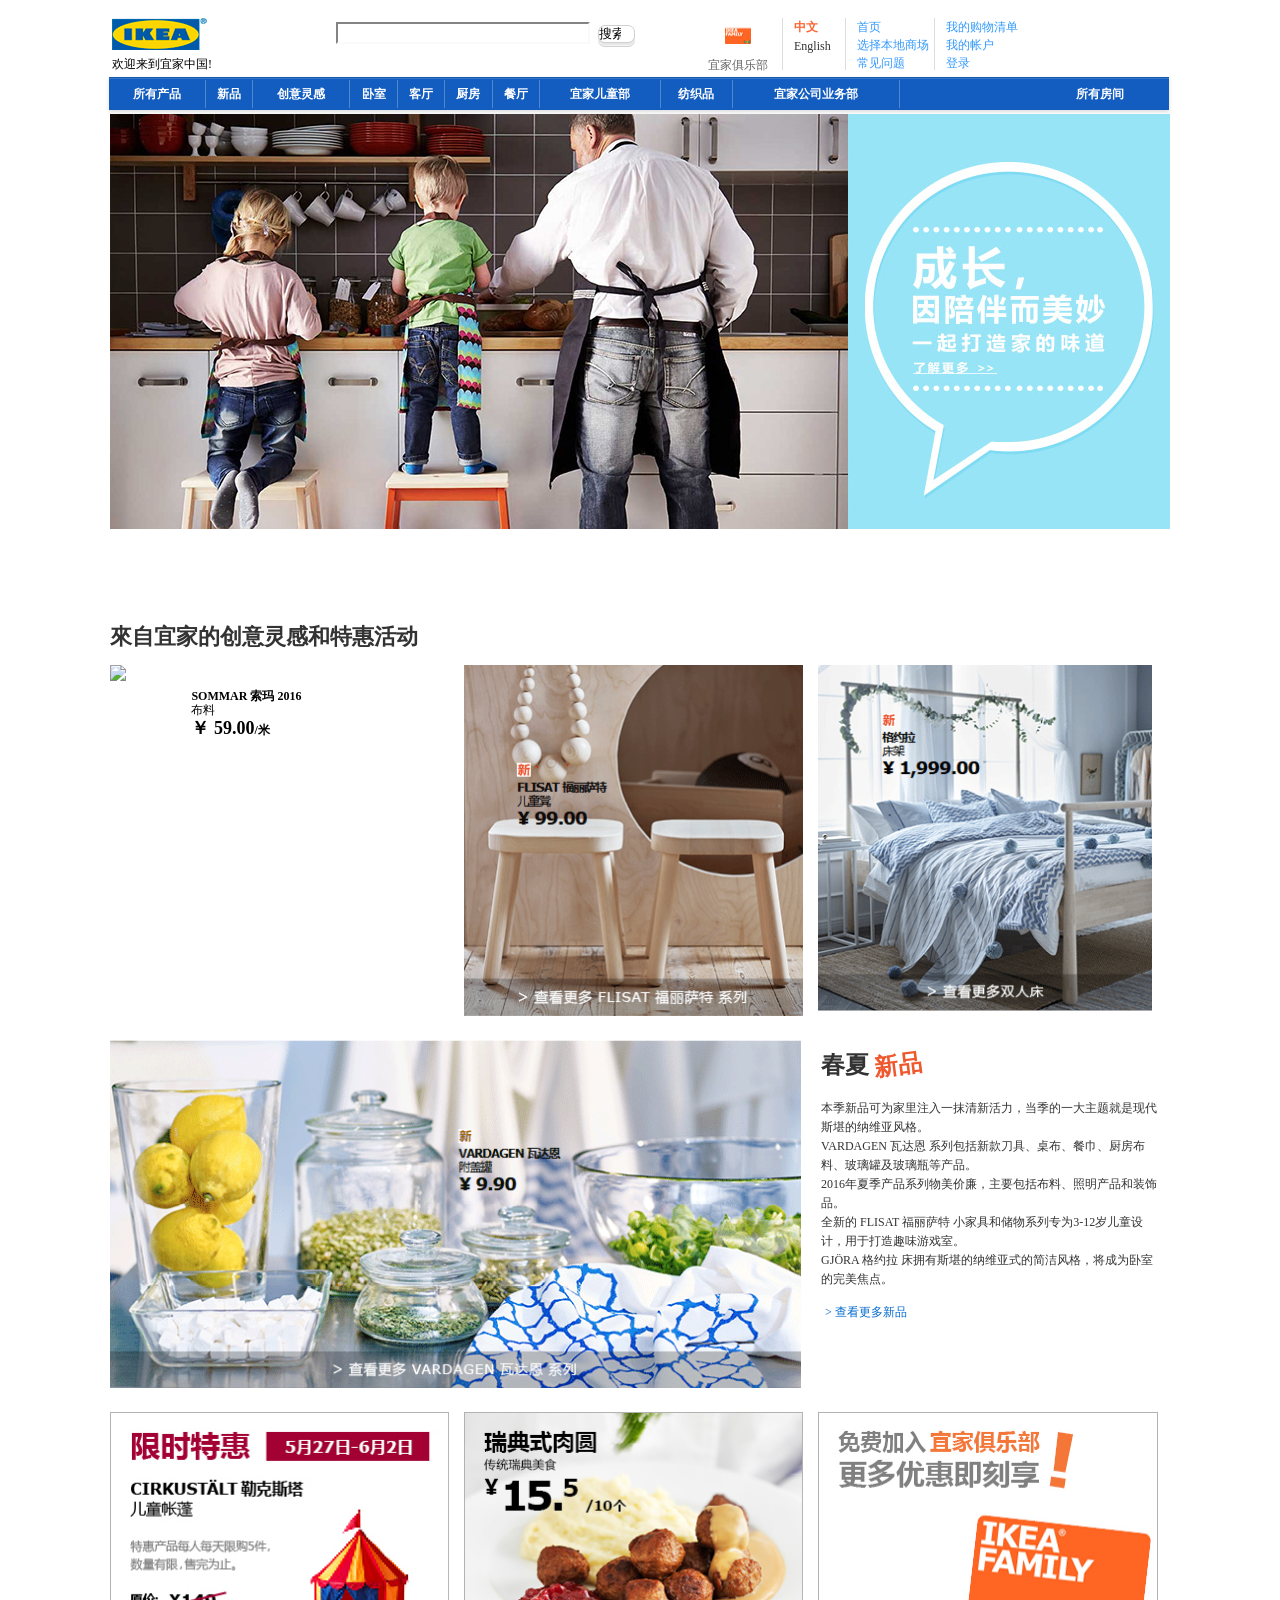
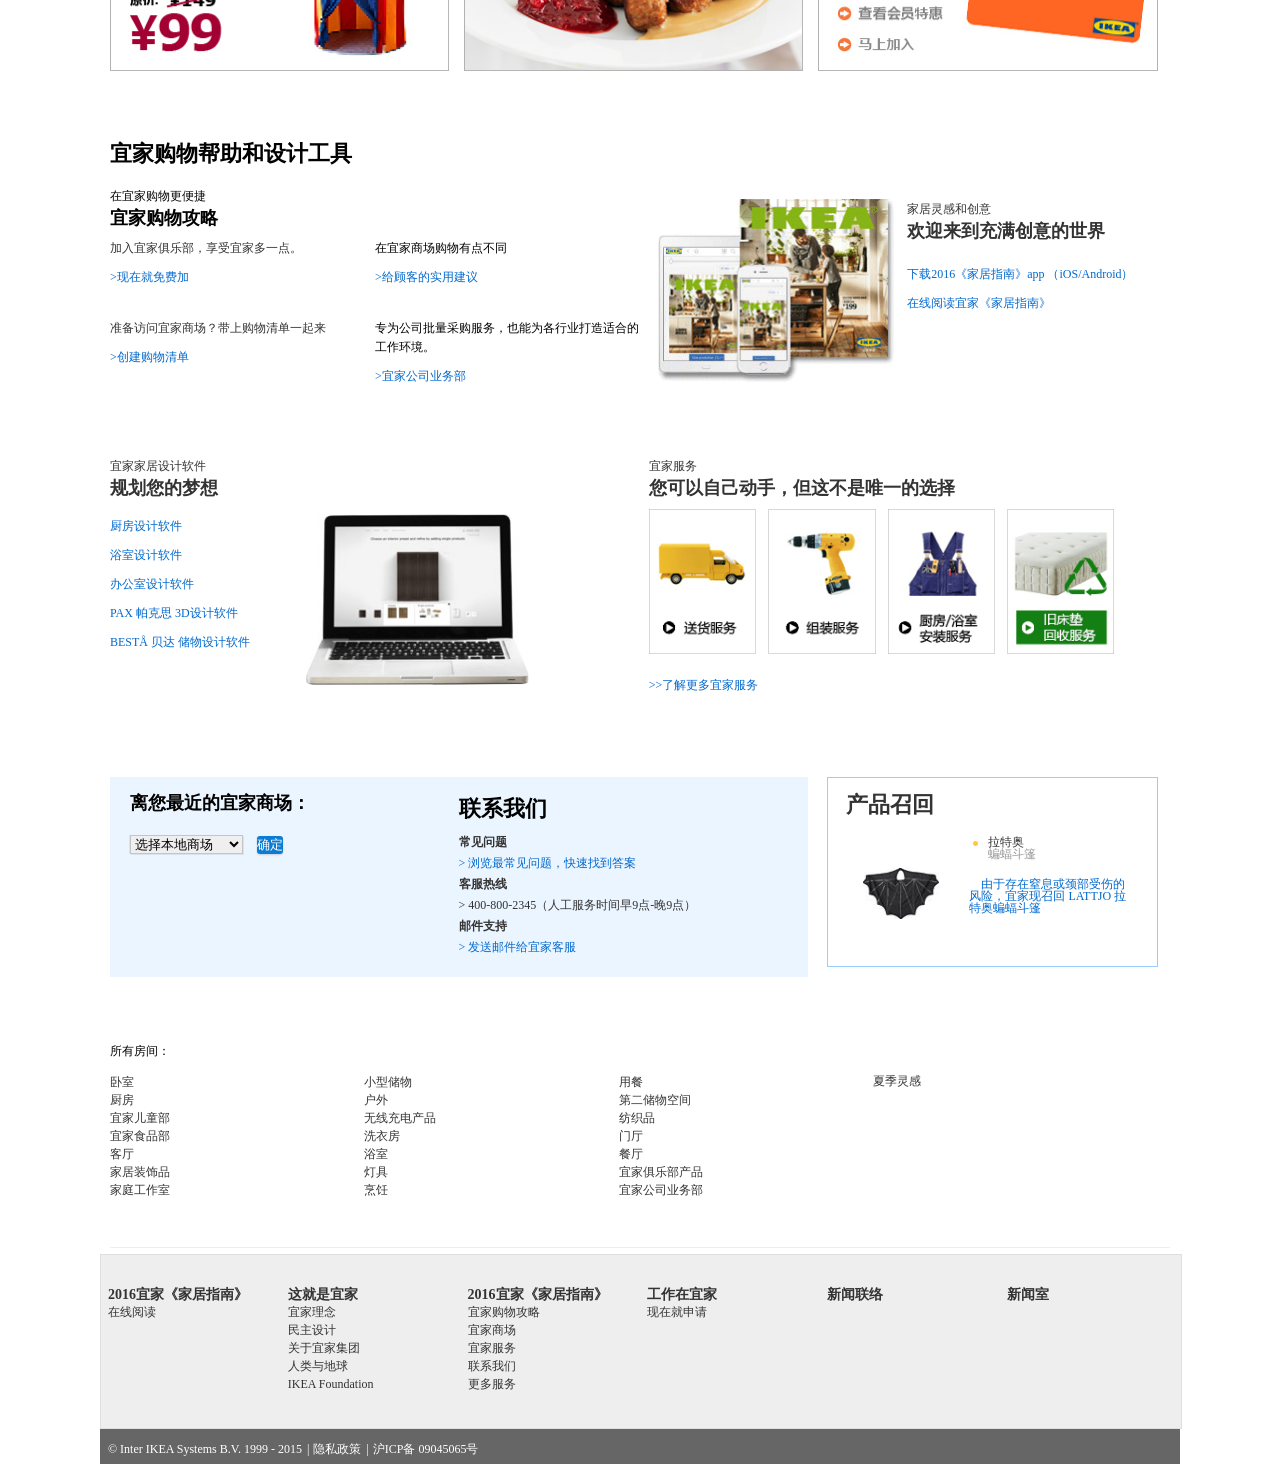
==== index.html @ e4743ed7 "yijia" ====
<!doctype html>
<html>
<head>
<meta charset="utf-8">
<meta name="viewport" content="width=device-width,initial-scale=1">
<title>首页</title>

<link href="CSS/base-index.css" rel="stylesheet" type="text/css">
<link href="CSS/index.css" rel="stylesheet" type="text/css">
<link href="CSS/media-index.css" rel="stylesheet" type="text/css">
</head>

<body>
	<div class="wrap">
    	<header>
        	<div class="logo"><a href="#"><img src="images/logo.gif"/></a><p>欢迎来到宜家中国!</p></div>
            <form>
            	<input class="text" type="text"/><input class="search" type="search" value="搜索"/>
            </form>
            <div class="right">
            	<div class="box1">
                	<a href="#"><img src="images/familycard01.jpg"/></a>
                    <p><a href="#">宜家俱乐部</a></p>
                </div>
                <div class="box2">
                	<ul>
                    	<li><a href="#"><span>中文</span></a></li>
                        <li><a href="#">English</a></li>
                    </ul>
                </div>
                <div class="box3">
                	<ul>
                    	<li><a href="index.html">首页</a></li>
                        <li><a href="#">选择本地商场</a></li>
                        <li><a href="#">常见问题</a></li>
                    </ul>
                </div>
                <div class="box3">
                	<ul>
                    	<li><a href="#">我的购物清单</a></li>
                        <li><a href="#">我的帐户</a></li>
                        <li><a href="#">登录</a></li>
                    </ul>
                </div>
            </div>
        </header>
        
        
    	<nav class="pcnav">
        	<div class="inner">
            	<ul>
                	<li class="text1"><a href="all products.html">所有产品</a></li>
                    <li class="text2"><a href="new products.html">新品</a></li>
                    <li class="text3"><a href="ideas.html">创意灵感</a></li>
                    <li class="text4"><a href="bedroom.html">卧室</a></li>
                    <li class="text4"><a href="restroom.html">客厅</a></li>
                    <li class="text4"><a href="kitchen.html">厨房</a></li>
                    <li class="text4"><a href="restaurant.html">餐厅</a></li>
                  	<li class="text8"><a href="#">宜家儿童部</a></li>
                    <li class="text9"><a href="#">纺织品</a></li>
                    <li class="text10"><a href="#">宜家公司业务部</a></li>
                </ul>
                <p><a href="#">所有房间</a></p>
            </div>
            <nav class="mebilnav"><img src="images/aaa_03.png"/></nav>
        </nav>
        
        
        <div class="banner">
        	<div class="banner-top">
            	<div class="banner-left"></div>
            	<div class="banner-mid"><img src="images/awgc_pc_zh.jpg"/></div>
            	<div class="banner-right"></div>
            </div>
            <div class="banner-bot">
            	<div class="pic"></div>
                <div class="pic"></div>
                <div class="pic"></div>
                <div class="pic"></div>
            </div>
        	
        </div>
   
   		<section>
        	<div class="page1">
            	<h2>來自宜家的创意灵感和特惠活动</h2>
                <div class="page1-one">
                	<div class="img1"><img src="../../../5月作业/images/图片.gif"><div class="page1-one-font"><h3><a href="#">SOMMAR 索玛 2016</a></h3><p><a href="#">布料</a></p><h4>￥ 59.00 </h4><span>/米</span></div><a href="#"><div class="cover"></div></a></div>
                    <div class="img2"><img src="images/shouye--bg_05.gif"/><a href="#"><div class="cover"></div></a></div>
                    <div class="img3"><img src="images/shouye--bg_07.gif"/><a href="#"><div class="cover"></div></a></div>
                </div>
                <div class="page1-two">
                	<div class="page1-two-pic"><img src="images/shouye--bg_12.gif"/><a href="#"><div class="cover"></div></a></div>
                    <div class="page1-two-right">
                    	<div class="page1-two-font1"><h3>春夏</h3><span>新品</span></div>
                        <ul>
                        	<li>本季新品可为家里注入一抹清新活力，当季的一大主题就是现代斯堪的纳维亚风格。</li>
                            <li>VARDAGEN 瓦达恩 系列包括新款刀具、桌布、餐巾、厨房布料、玻璃罐及玻璃瓶等产品。</li>
                            <li>2016年夏季产品系列物美价廉，主要包括布料、照明产品和装饰品。</li>
                            <li>全新的 FLISAT 福丽萨特 小家具和储物系列专为3-12岁儿童设计，用于打造趣味游戏室。</li>
                            <li>GJÖRA 格约拉 床拥有斯堪的纳维亚式的简洁风格，将成为卧室的完美焦点。</li>
                        </ul>
                        <a href="#"><p>> 查看更多新品</p></a>
                        <div class="clear"></div>
                    </div>
                    <div class="clear"></div>
                </div>
                <div class="page1-three">
                	<div class="img1"><a href="#"><img src="images/90206884_hp_zh.jpg"/></a></div>
                    <div class="img1"><img src="images/tf_meatball.jpg"/></div>
                    <div class="img3"><img src="images/TF_tro_family_food3.jpg"/></div>
                </div>
            </div>
            <div class="page2">
            	<h3>宜家购物帮助和设计工具</h3>
            	<div class="page2-one">
                	<div class="page2-one-left">
                    	<p>在宜家购物更便捷</p>
                    	<h3>宜家购物攻略</h3>
                    	<ul>
                    		<li>加入宜家俱乐部，享受宜家多一点。</li>
                            <li><a href="#"><span>>现在就免费加</span></a></li>
                        </ul>
                        <ul>
                        	<li>准备访问宜家商场？带上购物清单一起来</li>
                            <li><a href="#"><span>>创建购物清单</span></a></li>
                    	</ul>
                    </div>
                    <div class="page2-one-mid">
                        <ul>
                    		<li>在宜家商场购物有点不同</li>
                        	<li><a href="#"><span>>给顾客的实用建议</span></a></li>
                    	</ul>
                    	<ul>
                    		<li>专为公司批量采购服务，也能为各行业打造适合的工作环境。</li>
                        	<li><a href="#"><span>>宜家公司业务部</span></a></li>
                    	</ul>
                    </div>
                    <div class="page2-one-right">
                		<div class="pic"><img src="images/shouyebg_03.gif"/></div>
                    	<div class="font">
                    		<p>家居灵感和创意</p>
                        	<h3>欢迎来到充满创意的世界</h3>
                        	<ul>
                        		<li><a href="#">下载2016《家居指南》app （iOS/Android）</a></li>
                            	<li><a href="#">在线阅读宜家《家居指南》</li>
                       	 	</ul>
                    	</div>
                	</div>
                    <div class="clear"></div>
                </div>
                
                <div class="page2-two">
                	<div class="page2-two-left">
                    	<p>宜家家居设计软件</p>
                        <h3>规划您的梦想</h3>
                        <ul>
                        	<li><a href="#">厨房设计软件</a></li>
                            <li><a href="#">浴室设计软件</a></li>
                            <li><a href="#">办公室设计软件</a></li>
                            <li><a href="#">PAX 帕克思 3D设计软件</a></li>
                            <li><a href="#">BESTÅ 贝达 储物设计软件</a></li>
                        </ul>
                    </div>
                    <div class="page2-two-mid"><img src="images/shouye--bg_24.gif"/></div>
                    <div class="page2-two-right">
                    	<p>宜家服务</p>
                        <h3>您可以自己动手，但这不是唯一的选择</h3>
                        <div class="pic">
                        	<img src="images/shouye--bg_15.gif"/>
                            <img src="images/shouye--bg_17.gif"/>
                            <img src="images/shouye--bg_19.gif"/>
                            <img src="images/shouye--bg_21.gif"/>
                        </div>
                        <a href="#"><span>>>了解更多宜家服务</span></a>
                        <div class="clear"></div>
                  </div>
                  <div claas="clear"></div>
                </div>
                
                <div class="page2-three">
                	<div class="page2-three-left">
                    	<h3>离您最近的宜家商场：</h3>
                        <form>
                        	<select>
                            	<option><p>选择本地商场</p></option>
                                <option><a href="#">北京四元桥商城</a></option>
                                <option><a href="#">北京西华门商场</a></option>
                                <option><a href="#">成都成华商城</a></option>
                                <option><a href="#">成都高新商城</a></option>
                                <option><a href="#">大连商场</a></option>
                                <option><a href="#">佛山商场</a></option>
                                <option><a href="#">广州商场</a></option>
                                <option><a href="#">杭州商场</a></option>
                                <option><a href="#">南京商场</a></option>
                                <option><a href="#">宁波商场</a></option>
                                <option><a href="#">上海宝山商场</a></option>
                                <option><a href="#">上海徐汇商场</a></option>
                                <option><a href="#">上海北蔡商场</a></option>
                                <option><a href="#">深圳商场</a></option>
                                <option><a href="#">沈阳商场</a></option>
                                <option><a href="#">苏州商场</a></option>
                                <option><a href="#">天津商场</a></option>
                                <option><a href="#">无锡商场</a></option>
                            </select>
                            <a href="#"><input class="submit" type="submit"/ value="确定"></a>
                        </form>
                    </div>
                    <div class="page2-three-mid">
                    	<h3>联系我们</h3>
                        <ul>
                        	<li><h4>常见问题</h4></li>
                            <li><span><a href="#">> 浏览最常见问题，快速找到答案</a></span></li>
                            
                        </ul>
                        <ul>
                        	<li><h4>客服热线</h4></li>
                            <li><p>> 400-800-2345（人工服务时间早9点-晚9点）</p></li>
                        </ul>
                        <ul>
                        	<li><h4>邮件支持</h4></li>
                            <li><span><a href="#">> 发送邮件给宜家客服</a></span></li>
                            
                        </ul>
                    </div>
                    <div class="page2-three-right">
                    	<h3>产品召回</h3>
                        <div class="box"><p><span>拉特奥</span><br/>蝙蝠斗篷</p></div>
                        <div class="team">
                        	<img src="images/shouye--bg_32.gif"/>
                            <p><a href="#">由于存在窒息或颈部受伤的风险，宜家现召回 LATTJO 拉特奥蝙蝠斗篷</a></p>
                        </div>
                    </div>
                    <div class="clear"></div>
                </div>
                
                <div class="page2-four">
                	<p>所有房间：</p>
                    <ul>
                    	<li><a href="#">卧室</a></li>
                        <li><a href="#">厨房</a></li>
                        <li><a href="#">宜家儿童部</a></li>
                        <li><a href="#">宜家食品部</a></li>
                        <li><a href="#">客厅</a></li>
                        <li><a href="#">家居装饰品</a></li>
                        <li><a href="#">家庭工作室</a></li>
                    </ul>
                    <ul>
                    	<li><a href="#">小型储物</a></li>
                        <li><a href="#">户外</a></li>
                        <li><a href="#">无线充电产品</a></li>
                        <li><a href="#">洗衣房</a></li>
                        <li><a href="#">浴室</a></li>
                        <li><a href="#">灯具</a></li>
                        <li><a href="#">烹饪</a></li>
                    </ul>
                    <ul>
                    	<li><a href="#">用餐</a></li>
                        <li><a href="#">第二储物空间</a></li>
                        <li><a href="#">纺织品</a></li>
                        <li><a href="#">门厅</a></li>
                        <li><a href="#">餐厅</a></li>
                        <li><a href="#">宜家俱乐部产品</a></li>
                        <li><a href="#">宜家公司业务部</a></li>
                    </ul>
                    <span><a href="#">夏季灵感</a></span>
                    <div class="clear"></div>
                </div>
                <div class="clear"></div>

            </div>
            <div class="clear"></div>
            
        </section>
   

    	<footer>
        	<div class="inner">
            	<div class="inner-left">
                	<h4><a href="#">2016宜家《家居指南》</a></h4>
                	<ul>
                    	<li><a href="#">在线阅读</a></li>
                    </ul>
                </div>
                <div class="inner-left">
                	<h4><a href="#">这就是宜家</a></h4>
                	<ul>
                    	<li><a href="#">宜家理念</a></li>
                    	<li><a href="#">民主设计</a></li>
                        <li><a href="#">关于宜家集团</a></li>
                        <li><a href="#">人类与地球</a></li>
                        <li><a href="#">IKEA Foundation</a></li>
                    </ul>
                </div>
                <div class="inner-left">
                	<h4><a href="#">2016宜家《家居指南》</a></h4>
                	<ul>
                    	<li><a href="#">宜家购物攻略</a></li>
                        <li><a href="#">宜家商场</a></li>
                        <li><a href="#">宜家服务</a></li>
                        <li><a href="#">联系我们</a></li>
                        <li><a href="#">更多服务</a></li>
                    </ul>
                </div>
                <div class="inner-left">
                	<h4><a href="#">工作在宜家</a></h4>
                	<ul>
                    	<li><a href="#">现在就申请</a></li>
                    </ul>
                </div>
                <div class="inner-left">
                	<h4><a href="#">新闻联络</a></h4>
                </div>
                <div class="inner-left">
                	<h4><a href="#">新闻室</a></h4>
                </div>
                <div class="clear"></div>
            </div>
        </footer>
        
        <div class="clear"></div>
        
        <div class="bottom">
        	<div class="inner">
            	<ul>
                	<li> &copy Inter IKEA Systems B.V. 1999 - 2015<span>|</span></li>
                    <li>隐私政策<span>|</span></li>
                    <li>沪ICP备 09045065号</li>
                </ul>
            </div>
        </div>   
     </div>  
</body>
</html>
---- CSS/base-index.css ----
@charset "utf-8";
/* CSS Document */
body,div,ul,li,h1,h2,h3,h4,h5,h6,p,img,input,a{margin:0;padding:0;}
li{list-style:none;}
a{text-decoration:none;}
body{font-famliy:arial "微软雅黑";font-size:12px;}
img{border:0;}
input{border:0;out-line:none;}
.clear{clear:both;}

.wrap{width:1080px;margin:0 auto;}
header{height:77px;}
header .logo{float:left;width:18.8%;height:35px;margin-left:12px;margin-top:17px;}
header .logo span{color:#666;line-height:20px;}
header form{float:left;width:33%;}
header form .text{width:70%;height:18px;border-top:2px #848484 solid;border-right:2px #fafafa solid;border-bottom:2px #fafafa solid;border-left:2px #848484 solid;margin:22px 8px 33px 21px;}
header form .search{border-radius:7px;width:37px;height:18px;border:1px #d6d6d6 solid,1px #f5f5f5 solid;border:1px #d0d0d0 solid;background-image:linear-gradient(top,#fff,#cfcfcf);margin-top:20px;text-align:center;box-shadow:0px 2px 0px #e6e6e6,0px 3px 0px #f5f5f5,0px 4px 0px #d1d1d1;}
header .right{float:right;width:45%;padding:18px 0px 7px 5px;}
header .right .box1{float:left;width:88px;height:52px;text-align:center;}
header .right .box1 img{width:26px ;height:25px;padding-top:1px;}
header .right .box1 p{line-height:12px;padding-top:11px;}
header .right .box1 p a{color:#666;}
header .right .box1 p a:hover{color:#fd6434;}
header .right .box2{float:left;width:62px;height:52px;border-left:1px solid #dddddd;}
header .right .box2 ul li{margin-left:11px;line-height:19px;}
header .right .box2 ul li span{display:block;font-weight:bold;color:#fd6434;}
header .right .box2 ul li a{color:#333;}
header .right .box2 ul li a:hover{color:#fd6434;text-decoration:underline;}
header .box3{float:left;width:88px;height:52px;border-left:1px #dddddd solid;}
header .box3 ul li{margin-left:11px;line-height:18px;}
header .box3 ul li a{color:#3399fd;}
header .box3 ul li a:hover{text-decoration:underline;}

nav{height:33px;margin:0px 11px 0px 9px;background:#125dbf;}
.mebilnav{display:none;width:32px;height:32px;}
.mebilnav img{width:32px;height:32px;}
nav .inner ul{float:left;text-align:center;width:75.5%;}
nav .inner ul li{float:left;}
nav .inner ul li a{color:#fff;font-weight:bold;}
nav .inner ul .text1{border-right:1px #4f87cf solid;width:12%;line-height:28px;margin:3px 0px 2px 0px;}
nav .inner ul .text2{border-right:1px #4f87cf solid;width:5.8%;line-height:28px;margin:3px 0px 2px 0px;}
nav .inner ul .text3{border-right:1px #4f87cf solid;width:12%;line-height:28px;margin:3px 0px 2px 0px;}
nav .inner ul .text4{border-right:1px #4f87cf solid;width:5.8%;line-height:28px;margin:3px 0px 2px 0px;}
nav .inner ul .text8{border-right:1px #4f87cf solid;width:15%;line-height:28px;margin:3px 0px 2px 0px;}
nav .inner ul .text9{border-right:1px #4f87cf solid;width:8.8%;line-height:28px;margin:3px 0px 2px 0px;}
nav .inner ul .text10{border-right:1px #4f87cf solid;width:20.8%;line-height:28px;margin:3px 0px 2px 0px;}
nav .inner ul li:hover{background:#3232cc;}
nav .inner p{width:13%;line-height:28px;margin:3px 0px 2px 0px;text-align:center;}
nav .inner p a{color:#fff;font-weight:bold;}
nav .inner p{float:right;}
nav .inner p:hover{background:#3232cc;}
nav{box-shadow:0px 1px 0px #1359b3 inset,0px 2px 0px #3777c9 inset,0px 2px 4px #dcdcdc;}





footer{width:100%;height:173px;border:1px #dfdfdf solid;background:#eeeeee;margin-top:6px;}
footer .inner{padding-top:31px;}
footer .inner-left{float:left;width:16%;margin-left:7px;}
footer .inner-left h4{font-size:14px;line-height:17px;color:#333;}
footer .inner-left h4 a{color:#333;}
footer .inner-left h4 a:hover{text-decoration:underline;}
footer .inner-left ul li{line-height:18px;}
footer .inner-left ul li a{color:#333;}
footer .inner-left ul li a:hover{text-decoration:underline;}

.bottom{margin-bottom:7px;background:#666;height:35px;}
.bottom .inner{margin-left:8px;padding-top:5px;}
.bottom .inner ul li{float:left;margin-right:4px;line-height:30px;color:#fff;}
.bottom .inner ul li span{margin-left:5px;}
---- CSS/index.css ----
@charset "utf-8";
/* CSS Document */

.banner{width:1060px;margin:0 auto;margin-top:4px;}
.banner-top{height:415px;position:relative;}
.banner-top .banner-left:{width:54px;height:54px;background:url(../images/_0005_Default---left.png) no-repeat left top;position:absolute;left:-54px;top:180px;cursor:pointer;}
.banner-top .banner-mid img{width:100%;}
.banner-top .banner-right:{width:54px;height:54px;background:url(../images/_0001_Default---right.png) no-repeat right top;position:absolute;left:-54px;top:180px;cursor:pointer;}
.banner-bot{height:34px;text-align:center;padding:10px 40% 10px 45%;}
.banner-bot .pic{float:left;width:14px;height:14px;margin-right:10px;background-image:-moz-linear-gradient(315deg,#9f9f9f,#f3f3f3 30%);border-radius:6px;}
.banner-bot .pic:hover{background-image:-moz-linear-gradient(315deg,#6d6d6d,#989898 30%);}

section{width:1060px;margin:0 auto;margin-top:4px;}
.page1{height:1058px;padding-top:22px;margin-bottom:58px;}
.page1 h2{font-size:22px;line-height:56px;color:#333;}
.page1-one{margin-bottom:18px;}
.page1-one .img1{width:32%;margin-right:15px;float:left;position:relative;margin-bottom:20px;}
.page1-one .img1 img{width:100%;}
.page1-one-font{position:absolute;left:24%;top:25px;}
.page1-one-font h3{line-height:13px;font-size:12px;}
.page1-one-font h3 a{color:#000;}
.page1-one-font h3 a:hover{text-decoration:underline;}
.page1-one-font p{line-height:15px;}
.page1-one-font p a{color:#000;}
.page1-one-font p a:hover{text-decoration:underline;}
.page1-one-font h4{line-height:20px;float:left;font-size:18px;}
.page1-one-font span{display:block;font-size:12px;float:left;font-weight:bold;line-height:14px;margin-top:5px;}
.page1-one .img2{width:32%;margin-right:15px;float:left;position:relative;margin-bottom:20px;}
.page1-one .img2 img{width:100%;}
.page1-one .img3{width:31.5%;float:left;position:relative;margin-bottom:20px;}
.page1-one .img3 img{width:100%;}
.page1-one .cover{width:100%;height:40px;position:absolute;left:center;bottom:0px;}
.page1-one .cover a:hover{cursor:pointer;}

.page1-two .page1-two-pic{position:relative;float:left;width:65.2%;float:left;}
.page1-two .page1-two-pic img{width:100%;}
.page1-two .page1-two-pic .cover{width:100%;height:40px;position:absolute;left:center;bottom:0px;}
.page1-two .page1-two-pic .cover a:hover{cursor:pointer;}
.page1-two-right{float:left;width:32%;margin-left:20px;}
.page1-two-right .page1-two-font1{height:59px;}
.page1-two-right .page1-two-font1 h3{float:left;font-size:24px;line-height:30px;color:#333;font-weight:bold;margin:10px 5px 15px 0px;}
.page1-two-right .page1-two-font1 span{display:block;float:left;width:52px;font-size:24px;line-height:30px;margin:10px 0px;color:#ef572d;font-weight:bold;transform:rotate(-7deg);}
.page1-two-right ul{margin-bottom:14px;float:left;}
.page1-two-right ul li{line-height:19px;color:#333;}
.page1-two-right p{float:left;color:#0269ce;line-height:19px;margin-left:4px;}

.page1-three{margin-top:20px;}
.page1-three .img1{width:32%;margin-right:15px;float:left;}
.page1-three .img1 img{width:100%;}
.page1-three .img3{width:32%;float:left;}
.page1-three .img3 img{width:100%;}

.page2{width:1060px;height:1122px;margin:0 auto;border-bottom:1px solid #eeeeee;}
.page2 h3{font-size:22px;line-height:57px;margin-bottom:6px;}
.page2-one{}
.page2-one-left{float:left;width:25%;}
.page2-one-left p{line-height:17px;}
.page2-one-left h3{font-size:18px;line-height:27px;margin-bottom:7px;}
.page2-one-left ul{margin-bottom:22px;}
.page2-one-left ul li{color:#333;line-height:19px;}
.page2-one-left ul li span{color:#0269ce;magrin-left:1px;line-height:39px;}

.page2-one-mid{float:left;width:25%;padding-top:51px;}
.page2-one-mid ul{margin-bottom:22px;}
.page2-one-mid ul li{line-height:19px;}
.page2-one-mid ul li span{magrin-left:1px;line-height:39px;}
.page2-one-mid ul li a{color:#0269ce;}

.page2-one-right{float:left;width:47.5%;margin:11px 0px 0px 18px;}
.page2-one-right .pic{float:left;width:47.5%;}
.page2-one-right .pic img{width:100%;}
.page2-one-right .font{float:left;margin-left:10px;padding-top:2px;}
.page2-one-right .font p{line-height:17px;color:#333;}
.page2-one-right .font h3{font-size:18px;color:#333;line-height:26px;margin-bottom:16px;}
.page2-one-right .font ul li{line-height:29px;color:#0269ce;}
.page2-one-right .font ul li a{color:#0269ce;}

.page2-two{height:319px;margin-top:40px;}
.page2-two-left{float:left;width:18.5%}
.page2-two-left p{color:#333;line-height:17px;}
.page2-two-left h3{font-size:18px;line-height:27px;margin-bottom:10px;color:#333;}
.page2-two-left ul li{line-height:29px;}
.page2-two-left ul li a{color:#0269ce;}
.page2-two-mid{float:left;width:21%;margin:56px 120px 0px 0px;}
.page2-two-mid img{width:100%;}
.page2-two-right{float:left;width:49%;}
.page2-two-right p{color:#333;line-height:17px;}
.page2-two-right h3{font-size:18px;line-height:27px;margin-bottom:7px;color:#333;}
.page2-two-right .pic{width:94%;}
.page2-two-right .pic img{width:22%;margin-right:9px;margin-bottom:19px;}
.page2-two-right span{line-height:17px;color:#0269ce;}

.page2-three{height:200px;margin-bottom:53px;}
.page2-three-left{float:left;width:31%;height:200px;padding-left:20px;background:#ebf5ff;}
.page2-three-left h3{font-size:18px;line-height:52px;}
.page2-three-left select{border:1px solid #c5c5c5;box-shadow:1px 1px 0px #d9e3ec,-1px 0px 0px #d9e3ec;margin-right:11px;}
.page2-three-left input{background:#0b7cd2;cursor:pointer;color:#fff;border-radius:3px;text-align:center;box-shadow:-1px 0px 0px #dfe9f2,0px 1px 2px #c8d0d9;} 
.page2-three-left input:hover{background:#448DE4;color:#fff;}
.page2-three-mid{float:left;width:33%;height:200px;margin-right:19px;background:#ebf5ff;}
.page2-three-mid h3{font-size:22px;padding-top:14px;line-height:35px;}
.page2-three-mid ul li h4{color:#333;line-height:21px;}
.page2-three-mid ul li p{color:#333;line-height:21px;}
.page2-three-mid ul li span{color:#0269ce;line-height:21px;}
.page2-three-mid ul li span a{color:#0269ce;}
.page2-three-right{float:left;width:31%;height:186px;border:1px solid #99ccff;padding-top:2px;}
.page2-three-right h3{color:#333;line-height:50px;margin-left:18px;}
.page2-three-right .box{height:32px;background:url(../images/shouye--sectionbg_03.gif) no-repeat 145px 5px;}
.page2-three-right .box p{margin-left:160px;line-height:12px;color:#999;}
.page2-three-right .box span{color:#333;}
.page2-three-right .team{height:102px;}
.page2-three-right .team img{width:23.1%;float:left;display:block;margin:0px 30px 0px 35px;}
.page2-three-right .team p{float:right;margin-right:20px;width:51%;margin-top:10px;line-height:12px;text-indent:1em;}
.page2-three-right .team p a{color:#0269ce;line-height:12px;}
.page2-three-right .team p a:hover{text-decoration:underline;}

.page2-four{height:119px;}
.page2-four p{line-height:43px;}
.page2-four ul{float:left;width:24%;}
.page2-four ul li{line-height:18px;}
.page2-four ul li a{color:#333;}
.page2-four ul li a:hover{text-decoration:underline;}
.page2-four span{float:left;width:24%;}
.page2-four span a{color:#333;}
.page2-four span a:hover{text-decoration:underline;}
---- CSS/media-index.css ----
@charset "utf-8";
/* CSS Document */
@media screen and (max-width:1080px){
	.wrap{width:96%;}
	.mebilnav{display:none;}
	.banner{width:98%;}
	section{width:98%;}
	footer{width:98%;}
	.bottom{width:98%;}
	}
	
@media screen and (max-width:768px){
	header .logo{width:50%;}
	header .form{width:50%;float:right;}
	header form .search{width:0px;height:0px;}
	header .right{display:none;}
	.banner-bot{display:none;}
	.pcnav a{display:none;}
	.mebilnav{display:block;}
	.page1-one .img1{width:32%;float:left;margin-right:10px;}
	.page1-one .img2{width:32%;float:left;margin-right:10px;}
	.page1-one .img3{width:32%;float:left;}
	.page1-two-pic{width:98%;margin:0 auto;margin-bottom:20px;}
	.page1-two-right{width:98%;margin:0 auto;}
	.page1-three .img1{width:32%;float:left;margin-right:10px;}
	.page1-three .img2{width:32%;float:left;margin-right:10px;}
	.page1-three .img3{width:32%;float:left;}
	.page2-one-left{width:25%;float:left;margin-right:30px;}
	.page2-one-mid{width:25%;float:left;}
	.page2-one-right{width:90%;margin:0 auto;}
	.page2-one-right .pic{width:30%;float:left;}
	.page2-one-right .font{width:30%;float:left;}
	
	.page2-two-left{width:25%;float:left;margin-right:30px;}
	.page2-two-mid{width:25%;float:left;}
	.page2-two-right{width:90%;margin:0 auto;}
	
	.page2-three-left{width:30%;float:left;}
	.page2-three-mid{width:30%;margin-right:30px;margin-bottom:20px;}
	.page2-three-right{width:40%;margin-bottom:20px;}
	.page2-four{display:none;}
	
	
	}
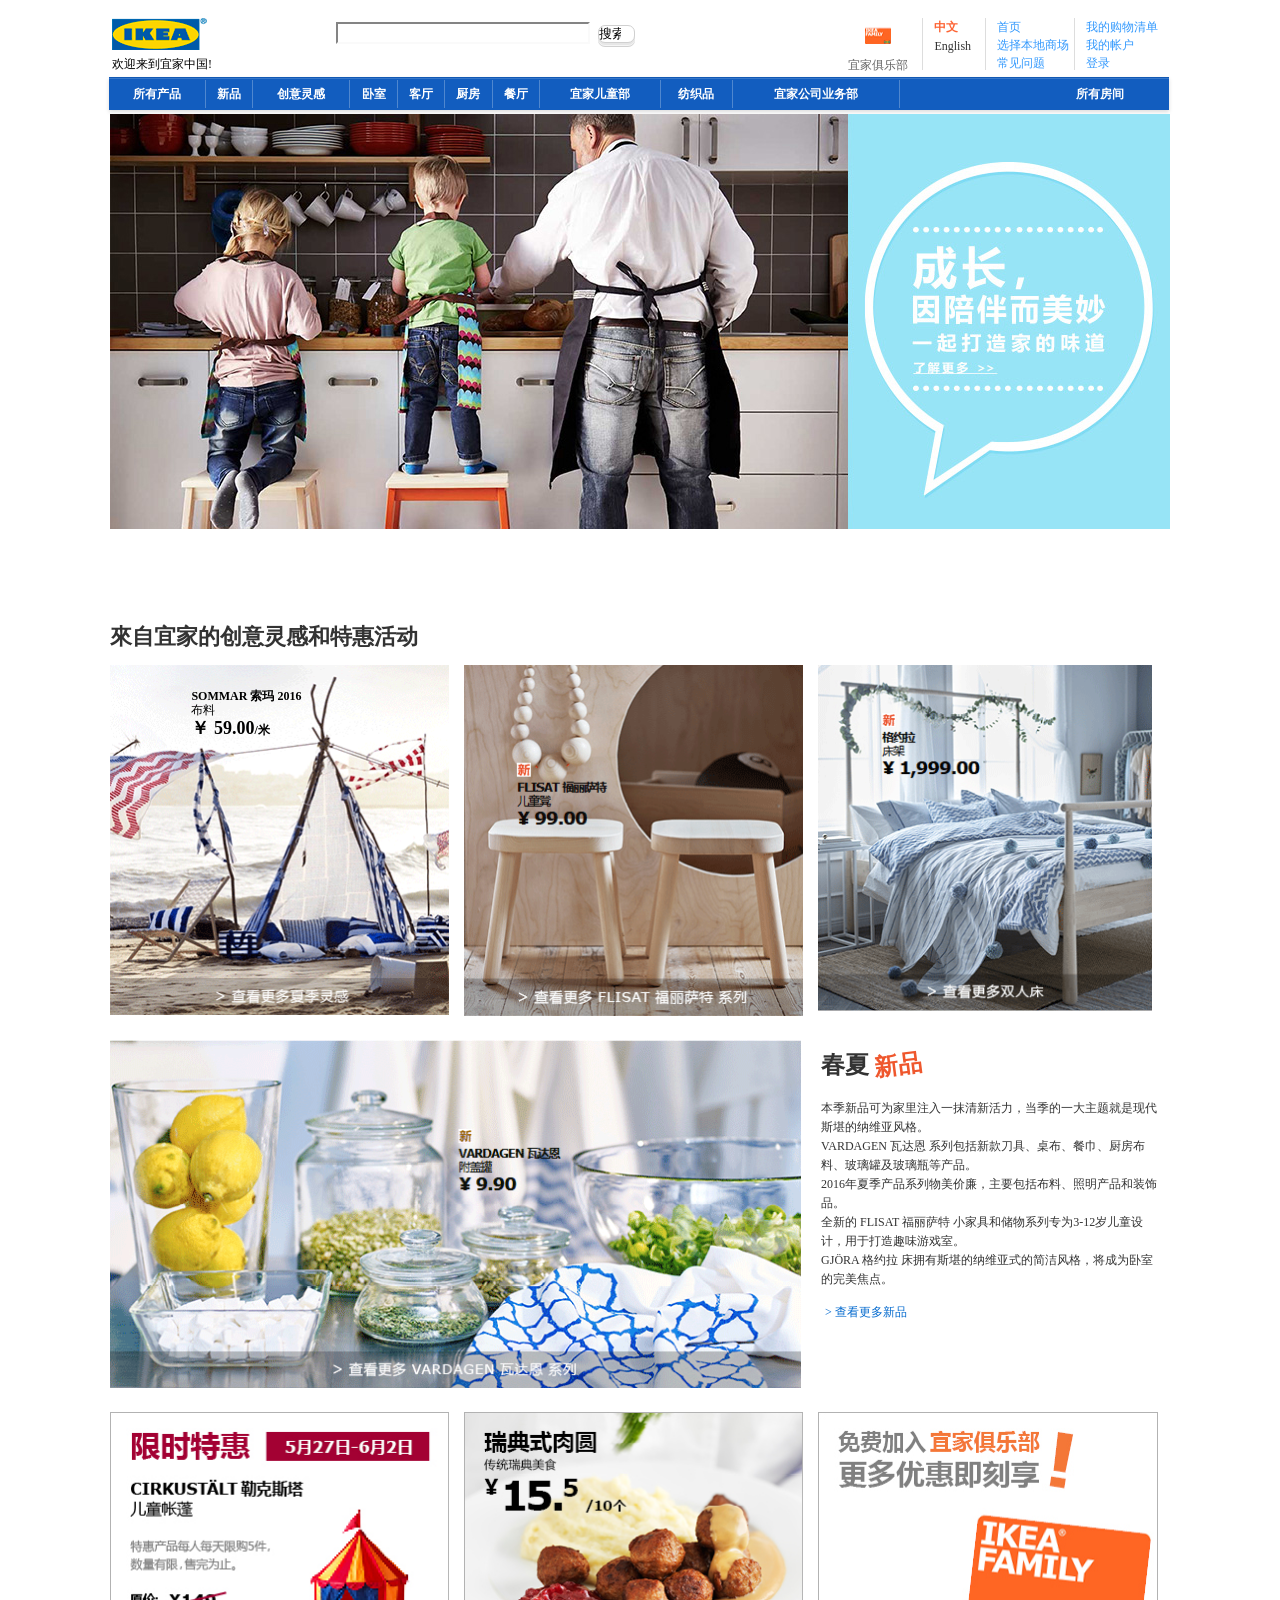
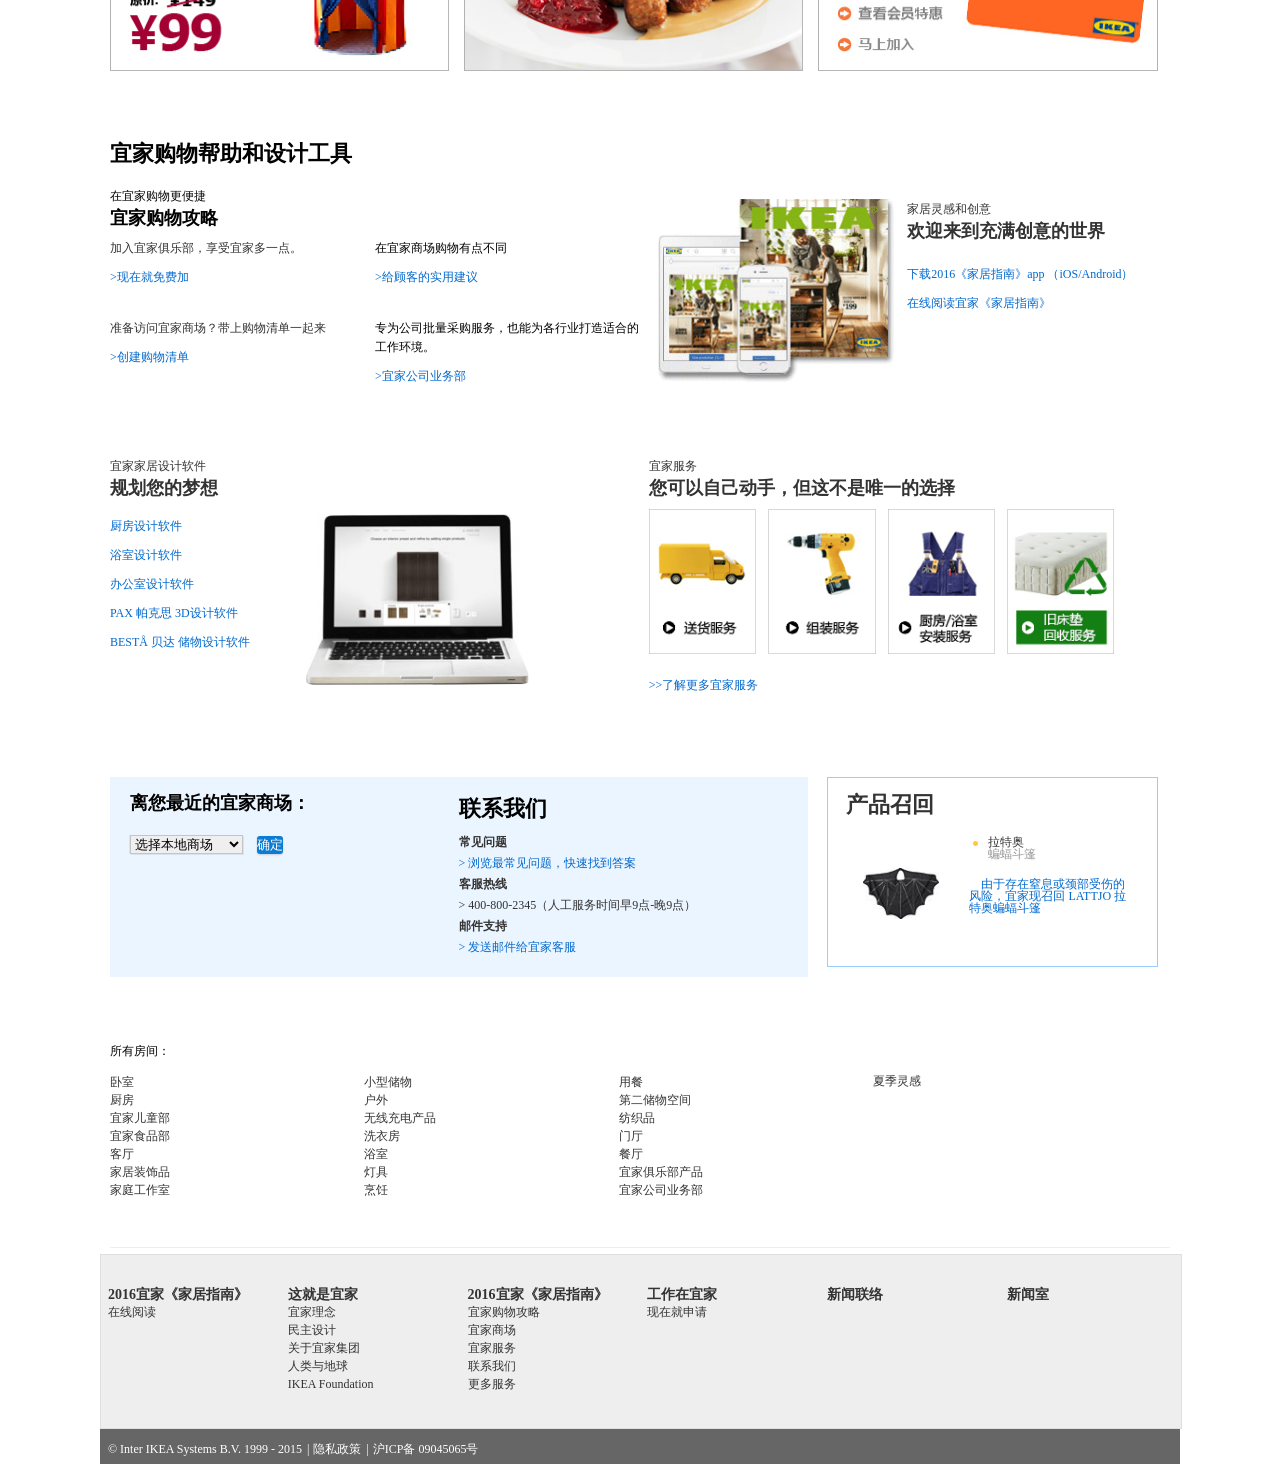
==== commit a8bb124a: "yijia" ====
--- a/index.html
+++ b/index.html
@@ -85,7 +85,7 @@
         	<div class="page1">
             	<h2>來自宜家的创意灵感和特惠活动</h2>
                 <div class="page1-one">
-                	<div class="img1"><img src="../../../5月作业/images/图片.gif"><div class="page1-one-font"><h3><a href="#">SOMMAR 索玛 2016</a></h3><p><a href="#">布料</a></p><h4>￥ 59.00 </h4><span>/米</span></div><a href="#"><div class="cover"></div></a></div>
+                	<div class="img1"><img src="images/tupian.gif"><div class="page1-one-font"><h3><a href="#">SOMMAR 索玛 2016</a></h3><p><a href="#">布料</a></p><h4>￥ 59.00 </h4><span>/米</span></div><a href="#"><div class="cover"></div></a></div>
                     <div class="img2"><img src="images/shouye--bg_05.gif"/><a href="#"><div class="cover"></div></a></div>
                     <div class="img3"><img src="images/shouye--bg_07.gif"/><a href="#"><div class="cover"></div></a></div>
                 </div>
--- a/CSS/base-index.css
+++ b/CSS/base-index.css
@@ -15,7 +15,7 @@
 header form{float:left;width:33%;}
 header form .text{width:70%;height:18px;border-top:2px #848484 solid;border-right:2px #fafafa solid;border-bottom:2px #fafafa solid;border-left:2px #848484 solid;margin:22px 8px 33px 21px;}
 header form .search{border-radius:7px;width:37px;height:18px;border:1px #d6d6d6 solid,1px #f5f5f5 solid;border:1px #d0d0d0 solid;background-image:linear-gradient(top,#fff,#cfcfcf);margin-top:20px;text-align:center;box-shadow:0px 2px 0px #e6e6e6,0px 3px 0px #f5f5f5,0px 4px 0px #d1d1d1;}
-header .right{float:right;width:45%;padding:18px 0px 7px 5px;}
+header .right{float:right;width:32%;padding:18px 0px 7px 5px;}
 header .right .box1{float:left;width:88px;height:52px;text-align:center;}
 header .right .box1 img{width:26px ;height:25px;padding-top:1px;}
 header .right .box1 p{line-height:12px;padding-top:11px;}
